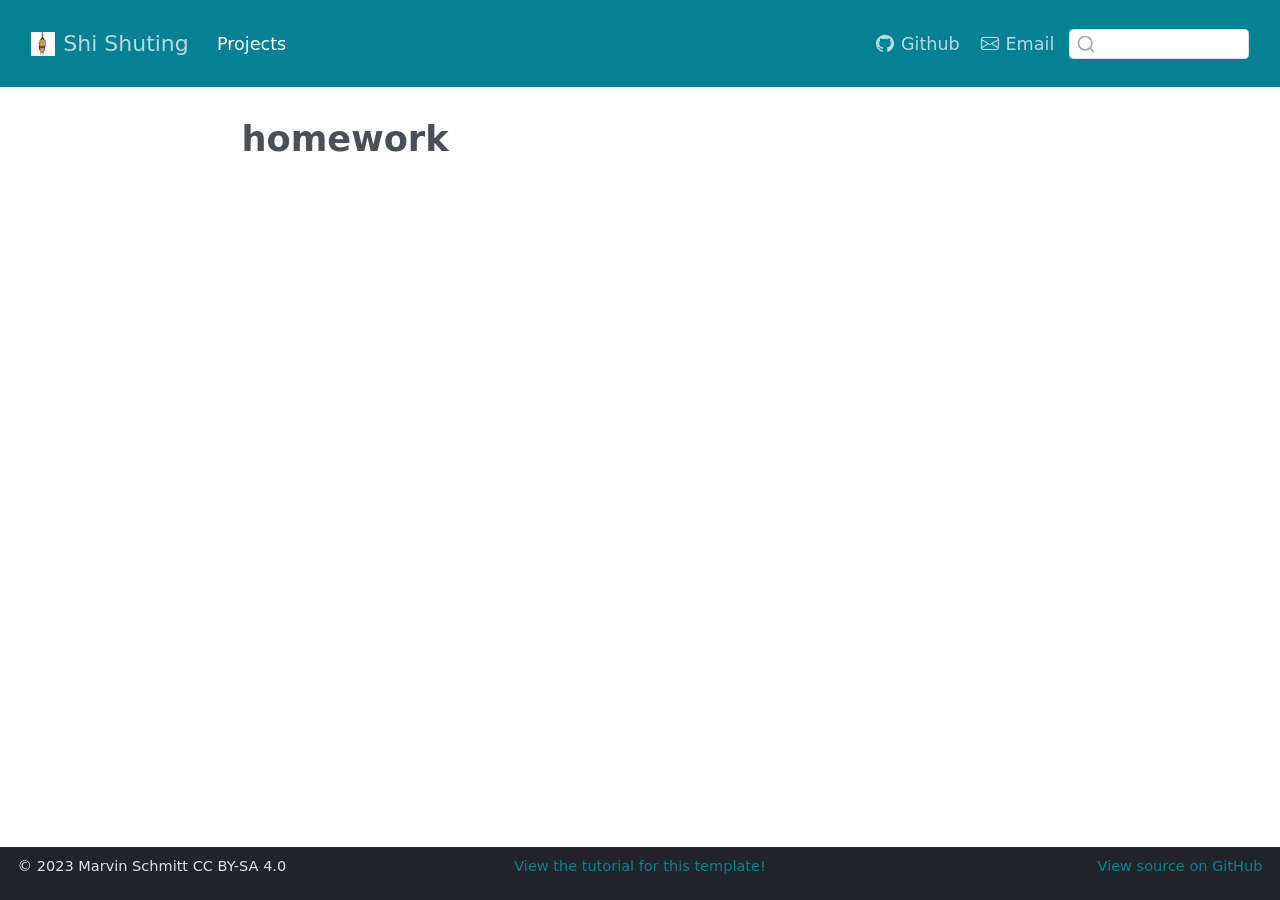
==== Shi Shuting quarto-main/docs/projects/index.html @ 3c091a4f "Add files via upload" ====
<!DOCTYPE html>
<html xmlns="http://www.w3.org/1999/xhtml" lang="en" xml:lang="en"><head>

<meta charset="utf-8">
<meta name="generator" content="quarto-1.6.39">

<meta name="viewport" content="width=device-width, initial-scale=1.0, user-scalable=yes">


<title>homework – Shi Shuting</title>
<style>
code{white-space: pre-wrap;}
span.smallcaps{font-variant: small-caps;}
div.columns{display: flex; gap: min(4vw, 1.5em);}
div.column{flex: auto; overflow-x: auto;}
div.hanging-indent{margin-left: 1.5em; text-indent: -1.5em;}
ul.task-list{list-style: none;}
ul.task-list li input[type="checkbox"] {
  width: 0.8em;
  margin: 0 0.8em 0.2em -1em; /* quarto-specific, see https://github.com/quarto-dev/quarto-cli/issues/4556 */ 
  vertical-align: middle;
}
</style>


<script src="../site_libs/quarto-nav/quarto-nav.js"></script>
<script src="../site_libs/clipboard/clipboard.min.js"></script>
<script src="../site_libs/quarto-search/autocomplete.umd.js"></script>
<script src="../site_libs/quarto-search/fuse.min.js"></script>
<script src="../site_libs/quarto-search/quarto-search.js"></script>
<meta name="quarto:offset" content="../">
<link href="..//img/1.png" rel="icon" type="image/png">
<script src="../site_libs/quarto-html/quarto.js"></script>
<script src="../site_libs/quarto-html/popper.min.js"></script>
<script src="../site_libs/quarto-html/tippy.umd.min.js"></script>
<script src="../site_libs/quarto-html/anchor.min.js"></script>
<link href="../site_libs/quarto-html/tippy.css" rel="stylesheet">
<link href="../site_libs/quarto-html/quarto-syntax-highlighting-e26003cea8cd680ca0c55a263523d882.css" rel="stylesheet" id="quarto-text-highlighting-styles">
<script src="../site_libs/bootstrap/bootstrap.min.js"></script>
<link href="../site_libs/bootstrap/bootstrap-icons.css" rel="stylesheet">
<link href="../site_libs/bootstrap/bootstrap-c781b29f8d1f3cf5d890b05e7d545fe9.min.css" rel="stylesheet" append-hash="true" id="quarto-bootstrap" data-mode="light">
<script id="quarto-search-options" type="application/json">{
  "location": "navbar",
  "copy-button": false,
  "collapse-after": 3,
  "panel-placement": "end",
  "type": "textbox",
  "limit": 50,
  "keyboard-shortcut": [
    "f",
    "/",
    "s"
  ],
  "language": {
    "search-no-results-text": "No results",
    "search-matching-documents-text": "matching documents",
    "search-copy-link-title": "Copy link to search",
    "search-hide-matches-text": "Hide additional matches",
    "search-more-match-text": "more match in this document",
    "search-more-matches-text": "more matches in this document",
    "search-clear-button-title": "Clear",
    "search-text-placeholder": "",
    "search-detached-cancel-button-title": "Cancel",
    "search-submit-button-title": "Submit",
    "search-label": "Search"
  }
}</script>


</head>

<body class="nav-fixed fullcontent">

<div id="quarto-search-results"></div>
  <header id="quarto-header" class="headroom fixed-top">
    <nav class="navbar navbar-expand-lg " data-bs-theme="dark">
      <div class="navbar-container container-fluid">
      <div class="navbar-brand-container mx-auto">
    <a href="../index.html" class="navbar-brand navbar-brand-logo">
    <img src="../img/tianzhong.png" alt="" class="navbar-logo">
    </a>
    <a class="navbar-brand" href="../index.html">
    <span class="navbar-title">Shi Shuting</span>
    </a>
  </div>
            <div id="quarto-search" class="" title="Search"></div>
          <button class="navbar-toggler" type="button" data-bs-toggle="collapse" data-bs-target="#navbarCollapse" aria-controls="navbarCollapse" role="menu" aria-expanded="false" aria-label="Toggle navigation" onclick="if (window.quartoToggleHeadroom) { window.quartoToggleHeadroom(); }">
  <span class="navbar-toggler-icon"></span>
</button>
          <div class="collapse navbar-collapse" id="navbarCollapse">
            <ul class="navbar-nav navbar-nav-scroll me-auto">
  <li class="nav-item">
    <a class="nav-link active" href="../projects/index.html" aria-current="page"> 
<span class="menu-text">Projects</span></a>
  </li>  
</ul>
            <ul class="navbar-nav navbar-nav-scroll ms-auto">
  <li class="nav-item">
    <a class="nav-link" href="https://github.com/SharkHisa/homework"> <i class="bi bi-github" role="img">
</i> 
<span class="menu-text">Github</span></a>
  </li>  
  <li class="nav-item">
    <a class="nav-link" href="mailto:mail.backsaberxxx@qq.com"> <i class="bi bi-envelope" role="img">
</i> 
<span class="menu-text">Email</span></a>
  </li>  
</ul>
          </div> <!-- /navcollapse -->
            <div class="quarto-navbar-tools">
</div>
      </div> <!-- /container-fluid -->
    </nav>
</header>
<!-- content -->
<div id="quarto-content" class="quarto-container page-columns page-rows-contents page-layout-article page-navbar">
<!-- sidebar -->
<!-- margin-sidebar -->
    
<!-- main -->
<main class="content" id="quarto-document-content">

<header id="title-block-header" class="quarto-title-block default">
<div class="quarto-title">
<h1 class="title">homework</h1>
</div>



<div class="quarto-title-meta">

    
  
    
  </div>
  


</header>





</main> <!-- /main -->
<script id="quarto-html-after-body" type="application/javascript">
window.document.addEventListener("DOMContentLoaded", function (event) {
  const toggleBodyColorMode = (bsSheetEl) => {
    const mode = bsSheetEl.getAttribute("data-mode");
    const bodyEl = window.document.querySelector("body");
    if (mode === "dark") {
      bodyEl.classList.add("quarto-dark");
      bodyEl.classList.remove("quarto-light");
    } else {
      bodyEl.classList.add("quarto-light");
      bodyEl.classList.remove("quarto-dark");
    }
  }
  const toggleBodyColorPrimary = () => {
    const bsSheetEl = window.document.querySelector("link#quarto-bootstrap");
    if (bsSheetEl) {
      toggleBodyColorMode(bsSheetEl);
    }
  }
  toggleBodyColorPrimary();  
  const icon = "";
  const anchorJS = new window.AnchorJS();
  anchorJS.options = {
    placement: 'right',
    icon: icon
  };
  anchorJS.add('.anchored');
  const isCodeAnnotation = (el) => {
    for (const clz of el.classList) {
      if (clz.startsWith('code-annotation-')) {                     
        return true;
      }
    }
    return false;
  }
  const onCopySuccess = function(e) {
    // button target
    const button = e.trigger;
    // don't keep focus
    button.blur();
    // flash "checked"
    button.classList.add('code-copy-button-checked');
    var currentTitle = button.getAttribute("title");
    button.setAttribute("title", "Copied!");
    let tooltip;
    if (window.bootstrap) {
      button.setAttribute("data-bs-toggle", "tooltip");
      button.setAttribute("data-bs-placement", "left");
      button.setAttribute("data-bs-title", "Copied!");
      tooltip = new bootstrap.Tooltip(button, 
        { trigger: "manual", 
          customClass: "code-copy-button-tooltip",
          offset: [0, -8]});
      tooltip.show();    
    }
    setTimeout(function() {
      if (tooltip) {
        tooltip.hide();
        button.removeAttribute("data-bs-title");
        button.removeAttribute("data-bs-toggle");
        button.removeAttribute("data-bs-placement");
      }
      button.setAttribute("title", currentTitle);
      button.classList.remove('code-copy-button-checked');
    }, 1000);
    // clear code selection
    e.clearSelection();
  }
  const getTextToCopy = function(trigger) {
      const codeEl = trigger.previousElementSibling.cloneNode(true);
      for (const childEl of codeEl.children) {
        if (isCodeAnnotation(childEl)) {
          childEl.remove();
        }
      }
      return codeEl.innerText;
  }
  const clipboard = new window.ClipboardJS('.code-copy-button:not([data-in-quarto-modal])', {
    text: getTextToCopy
  });
  clipboard.on('success', onCopySuccess);
  if (window.document.getElementById('quarto-embedded-source-code-modal')) {
    const clipboardModal = new window.ClipboardJS('.code-copy-button[data-in-quarto-modal]', {
      text: getTextToCopy,
      container: window.document.getElementById('quarto-embedded-source-code-modal')
    });
    clipboardModal.on('success', onCopySuccess);
  }
    var localhostRegex = new RegExp(/^(?:http|https):\/\/localhost\:?[0-9]*\//);
    var mailtoRegex = new RegExp(/^mailto:/);
      var filterRegex = new RegExp('/' + window.location.host + '/');
    var isInternal = (href) => {
        return filterRegex.test(href) || localhostRegex.test(href) || mailtoRegex.test(href);
    }
    // Inspect non-navigation links and adorn them if external
 	var links = window.document.querySelectorAll('a[href]:not(.nav-link):not(.navbar-brand):not(.toc-action):not(.sidebar-link):not(.sidebar-item-toggle):not(.pagination-link):not(.no-external):not([aria-hidden]):not(.dropdown-item):not(.quarto-navigation-tool):not(.about-link)');
    for (var i=0; i<links.length; i++) {
      const link = links[i];
      if (!isInternal(link.href)) {
        // undo the damage that might have been done by quarto-nav.js in the case of
        // links that we want to consider external
        if (link.dataset.originalHref !== undefined) {
          link.href = link.dataset.originalHref;
        }
      }
    }
  function tippyHover(el, contentFn, onTriggerFn, onUntriggerFn) {
    const config = {
      allowHTML: true,
      maxWidth: 500,
      delay: 100,
      arrow: false,
      appendTo: function(el) {
          return el.parentElement;
      },
      interactive: true,
      interactiveBorder: 10,
      theme: 'quarto',
      placement: 'bottom-start',
    };
    if (contentFn) {
      config.content = contentFn;
    }
    if (onTriggerFn) {
      config.onTrigger = onTriggerFn;
    }
    if (onUntriggerFn) {
      config.onUntrigger = onUntriggerFn;
    }
    window.tippy(el, config); 
  }
  const noterefs = window.document.querySelectorAll('a[role="doc-noteref"]');
  for (var i=0; i<noterefs.length; i++) {
    const ref = noterefs[i];
    tippyHover(ref, function() {
      // use id or data attribute instead here
      let href = ref.getAttribute('data-footnote-href') || ref.getAttribute('href');
      try { href = new URL(href).hash; } catch {}
      const id = href.replace(/^#\/?/, "");
      const note = window.document.getElementById(id);
      if (note) {
        return note.innerHTML;
      } else {
        return "";
      }
    });
  }
  const xrefs = window.document.querySelectorAll('a.quarto-xref');
  const processXRef = (id, note) => {
    // Strip column container classes
    const stripColumnClz = (el) => {
      el.classList.remove("page-full", "page-columns");
      if (el.children) {
        for (const child of el.children) {
          stripColumnClz(child);
        }
      }
    }
    stripColumnClz(note)
    if (id === null || id.startsWith('sec-')) {
      // Special case sections, only their first couple elements
      const container = document.createElement("div");
      if (note.children && note.children.length > 2) {
        container.appendChild(note.children[0].cloneNode(true));
        for (let i = 1; i < note.children.length; i++) {
          const child = note.children[i];
          if (child.tagName === "P" && child.innerText === "") {
            continue;
          } else {
            container.appendChild(child.cloneNode(true));
            break;
          }
        }
        if (window.Quarto?.typesetMath) {
          window.Quarto.typesetMath(container);
        }
        return container.innerHTML
      } else {
        if (window.Quarto?.typesetMath) {
          window.Quarto.typesetMath(note);
        }
        return note.innerHTML;
      }
    } else {
      // Remove any anchor links if they are present
      const anchorLink = note.querySelector('a.anchorjs-link');
      if (anchorLink) {
        anchorLink.remove();
      }
      if (window.Quarto?.typesetMath) {
        window.Quarto.typesetMath(note);
      }
      if (note.classList.contains("callout")) {
        return note.outerHTML;
      } else {
        return note.innerHTML;
      }
    }
  }
  for (var i=0; i<xrefs.length; i++) {
    const xref = xrefs[i];
    tippyHover(xref, undefined, function(instance) {
      instance.disable();
      let url = xref.getAttribute('href');
      let hash = undefined; 
      if (url.startsWith('#')) {
        hash = url;
      } else {
        try { hash = new URL(url).hash; } catch {}
      }
      if (hash) {
        const id = hash.replace(/^#\/?/, "");
        const note = window.document.getElementById(id);
        if (note !== null) {
          try {
            const html = processXRef(id, note.cloneNode(true));
            instance.setContent(html);
          } finally {
            instance.enable();
            instance.show();
          }
        } else {
          // See if we can fetch this
          fetch(url.split('#')[0])
          .then(res => res.text())
          .then(html => {
            const parser = new DOMParser();
            const htmlDoc = parser.parseFromString(html, "text/html");
            const note = htmlDoc.getElementById(id);
            if (note !== null) {
              const html = processXRef(id, note);
              instance.setContent(html);
            } 
          }).finally(() => {
            instance.enable();
            instance.show();
          });
        }
      } else {
        // See if we can fetch a full url (with no hash to target)
        // This is a special case and we should probably do some content thinning / targeting
        fetch(url)
        .then(res => res.text())
        .then(html => {
          const parser = new DOMParser();
          const htmlDoc = parser.parseFromString(html, "text/html");
          const note = htmlDoc.querySelector('main.content');
          if (note !== null) {
            // This should only happen for chapter cross references
            // (since there is no id in the URL)
            // remove the first header
            if (note.children.length > 0 && note.children[0].tagName === "HEADER") {
              note.children[0].remove();
            }
            const html = processXRef(null, note);
            instance.setContent(html);
          } 
        }).finally(() => {
          instance.enable();
          instance.show();
        });
      }
    }, function(instance) {
    });
  }
      let selectedAnnoteEl;
      const selectorForAnnotation = ( cell, annotation) => {
        let cellAttr = 'data-code-cell="' + cell + '"';
        let lineAttr = 'data-code-annotation="' +  annotation + '"';
        const selector = 'span[' + cellAttr + '][' + lineAttr + ']';
        return selector;
      }
      const selectCodeLines = (annoteEl) => {
        const doc = window.document;
        const targetCell = annoteEl.getAttribute("data-target-cell");
        const targetAnnotation = annoteEl.getAttribute("data-target-annotation");
        const annoteSpan = window.document.querySelector(selectorForAnnotation(targetCell, targetAnnotation));
        const lines = annoteSpan.getAttribute("data-code-lines").split(",");
        const lineIds = lines.map((line) => {
          return targetCell + "-" + line;
        })
        let top = null;
        let height = null;
        let parent = null;
        if (lineIds.length > 0) {
            //compute the position of the single el (top and bottom and make a div)
            const el = window.document.getElementById(lineIds[0]);
            top = el.offsetTop;
            height = el.offsetHeight;
            parent = el.parentElement.parentElement;
          if (lineIds.length > 1) {
            const lastEl = window.document.getElementById(lineIds[lineIds.length - 1]);
            const bottom = lastEl.offsetTop + lastEl.offsetHeight;
            height = bottom - top;
          }
          if (top !== null && height !== null && parent !== null) {
            // cook up a div (if necessary) and position it 
            let div = window.document.getElementById("code-annotation-line-highlight");
            if (div === null) {
              div = window.document.createElement("div");
              div.setAttribute("id", "code-annotation-line-highlight");
              div.style.position = 'absolute';
              parent.appendChild(div);
            }
            div.style.top = top - 2 + "px";
            div.style.height = height + 4 + "px";
            div.style.left = 0;
            let gutterDiv = window.document.getElementById("code-annotation-line-highlight-gutter");
            if (gutterDiv === null) {
              gutterDiv = window.document.createElement("div");
              gutterDiv.setAttribute("id", "code-annotation-line-highlight-gutter");
              gutterDiv.style.position = 'absolute';
              const codeCell = window.document.getElementById(targetCell);
              const gutter = codeCell.querySelector('.code-annotation-gutter');
              gutter.appendChild(gutterDiv);
            }
            gutterDiv.style.top = top - 2 + "px";
            gutterDiv.style.height = height + 4 + "px";
          }
          selectedAnnoteEl = annoteEl;
        }
      };
      const unselectCodeLines = () => {
        const elementsIds = ["code-annotation-line-highlight", "code-annotation-line-highlight-gutter"];
        elementsIds.forEach((elId) => {
          const div = window.document.getElementById(elId);
          if (div) {
            div.remove();
          }
        });
        selectedAnnoteEl = undefined;
      };
        // Handle positioning of the toggle
    window.addEventListener(
      "resize",
      throttle(() => {
        elRect = undefined;
        if (selectedAnnoteEl) {
          selectCodeLines(selectedAnnoteEl);
        }
      }, 10)
    );
    function throttle(fn, ms) {
    let throttle = false;
    let timer;
      return (...args) => {
        if(!throttle) { // first call gets through
            fn.apply(this, args);
            throttle = true;
        } else { // all the others get throttled
            if(timer) clearTimeout(timer); // cancel #2
            timer = setTimeout(() => {
              fn.apply(this, args);
              timer = throttle = false;
            }, ms);
        }
      };
    }
      // Attach click handler to the DT
      const annoteDls = window.document.querySelectorAll('dt[data-target-cell]');
      for (const annoteDlNode of annoteDls) {
        annoteDlNode.addEventListener('click', (event) => {
          const clickedEl = event.target;
          if (clickedEl !== selectedAnnoteEl) {
            unselectCodeLines();
            const activeEl = window.document.querySelector('dt[data-target-cell].code-annotation-active');
            if (activeEl) {
              activeEl.classList.remove('code-annotation-active');
            }
            selectCodeLines(clickedEl);
            clickedEl.classList.add('code-annotation-active');
          } else {
            // Unselect the line
            unselectCodeLines();
            clickedEl.classList.remove('code-annotation-active');
          }
        });
      }
  const findCites = (el) => {
    const parentEl = el.parentElement;
    if (parentEl) {
      const cites = parentEl.dataset.cites;
      if (cites) {
        return {
          el,
          cites: cites.split(' ')
        };
      } else {
        return findCites(el.parentElement)
      }
    } else {
      return undefined;
    }
  };
  var bibliorefs = window.document.querySelectorAll('a[role="doc-biblioref"]');
  for (var i=0; i<bibliorefs.length; i++) {
    const ref = bibliorefs[i];
    const citeInfo = findCites(ref);
    if (citeInfo) {
      tippyHover(citeInfo.el, function() {
        var popup = window.document.createElement('div');
        citeInfo.cites.forEach(function(cite) {
          var citeDiv = window.document.createElement('div');
          citeDiv.classList.add('hanging-indent');
          citeDiv.classList.add('csl-entry');
          var biblioDiv = window.document.getElementById('ref-' + cite);
          if (biblioDiv) {
            citeDiv.innerHTML = biblioDiv.innerHTML;
          }
          popup.appendChild(citeDiv);
        });
        return popup.innerHTML;
      });
    }
  }
});
</script>
</div> <!-- /content -->
<footer class="footer">
  <div class="nav-footer">
    <div class="nav-footer-left">
<p><span class="faux-block">© 2023 Marvin Schmitt CC BY-SA 4.0</span></p>
</div>   
    <div class="nav-footer-center">
<p><span class="faux-block"><a href="www.sharkhisa.com/blog/homework-quarto/">View the tutorial for this template!</a></span></p>
</div>
    <div class="nav-footer-right">
<p><span class="faux-block"><a href="https://github.com/SharkHisa/homework">View source on GitHub</a></span></p>
</div>
  </div>
</footer>




</body></html>
---- Shi Shuting quarto-main/docs/site_libs/quarto-html/tippy.css ----
.tippy-box[data-animation=fade][data-state=hidden]{opacity:0}[data-tippy-root]{max-width:calc(100vw - 10px)}.tippy-box{position:relative;background-color:#333;color:#fff;border-radius:4px;font-size:14px;line-height:1.4;white-space:normal;outline:0;transition-property:transform,visibility,opacity}.tippy-box[data-placement^=top]>.tippy-arrow{bottom:0}.tippy-box[data-placement^=top]>.tippy-arrow:before{bottom:-7px;left:0;border-width:8px 8px 0;border-top-color:initial;transform-origin:center top}.tippy-box[data-placement^=bottom]>.tippy-arrow{top:0}.tippy-box[data-placement^=bottom]>.tippy-arrow:before{top:-7px;left:0;border-width:0 8px 8px;border-bottom-color:initial;transform-origin:center bottom}.tippy-box[data-placement^=left]>.tippy-arrow{right:0}.tippy-box[data-placement^=left]>.tippy-arrow:before{border-width:8px 0 8px 8px;border-left-color:initial;right:-7px;transform-origin:center left}.tippy-box[data-placement^=right]>.tippy-arrow{left:0}.tippy-box[data-placement^=right]>.tippy-arrow:before{left:-7px;border-width:8px 8px 8px 0;border-right-color:initial;transform-origin:center right}.tippy-box[data-inertia][data-state=visible]{transition-timing-function:cubic-bezier(.54,1.5,.38,1.11)}.tippy-arrow{width:16px;height:16px;color:#333}.tippy-arrow:before{content:"";position:absolute;border-color:transparent;border-style:solid}.tippy-content{position:relative;padding:5px 9px;z-index:1}
---- Shi Shuting quarto-main/docs/site_libs/quarto-html/quarto-syntax-highlighting-e26003cea8cd680ca0c55a263523d882.css ----
/* quarto syntax highlight colors */
:root {
  --quarto-hl-ot-color: #003B4F;
  --quarto-hl-at-color: #657422;
  --quarto-hl-ss-color: #20794D;
  --quarto-hl-an-color: #5E5E5E;
  --quarto-hl-fu-color: #4758AB;
  --quarto-hl-st-color: #20794D;
  --quarto-hl-cf-color: #003B4F;
  --quarto-hl-op-color: #5E5E5E;
  --quarto-hl-er-color: #AD0000;
  --quarto-hl-bn-color: #AD0000;
  --quarto-hl-al-color: #AD0000;
  --quarto-hl-va-color: #111111;
  --quarto-hl-bu-color: inherit;
  --quarto-hl-ex-color: inherit;
  --quarto-hl-pp-color: #AD0000;
  --quarto-hl-in-color: #5E5E5E;
  --quarto-hl-vs-color: #20794D;
  --quarto-hl-wa-color: #5E5E5E;
  --quarto-hl-do-color: #5E5E5E;
  --quarto-hl-im-color: #00769E;
  --quarto-hl-ch-color: #20794D;
  --quarto-hl-dt-color: #AD0000;
  --quarto-hl-fl-color: #AD0000;
  --quarto-hl-co-color: #5E5E5E;
  --quarto-hl-cv-color: #5E5E5E;
  --quarto-hl-cn-color: #8f5902;
  --quarto-hl-sc-color: #5E5E5E;
  --quarto-hl-dv-color: #AD0000;
  --quarto-hl-kw-color: #003B4F;
}

/* other quarto variables */
:root {
  --quarto-font-monospace: SFMono-Regular, Menlo, Monaco, Consolas, "Liberation Mono", "Courier New", monospace;
}

pre > code.sourceCode > span {
  color: #003B4F;
}

code span {
  color: #003B4F;
}

code.sourceCode > span {
  color: #003B4F;
}

div.sourceCode,
div.sourceCode pre.sourceCode {
  color: #003B4F;
}

code span.ot {
  color: #003B4F;
  font-style: inherit;
}

code span.at {
  color: #657422;
  font-style: inherit;
}

code span.ss {
  color: #20794D;
  font-style: inherit;
}

code span.an {
  color: #5E5E5E;
  font-style: inherit;
}

code span.fu {
  color: #4758AB;
  font-style: inherit;
}

code span.st {
  color: #20794D;
  font-style: inherit;
}

code span.cf {
  color: #003B4F;
  font-weight: bold;
  font-style: inherit;
}

code span.op {
  color: #5E5E5E;
  font-style: inherit;
}

code span.er {
  color: #AD0000;
  font-style: inherit;
}

code span.bn {
  color: #AD0000;
  font-style: inherit;
}

code span.al {
  color: #AD0000;
  font-style: inherit;
}

code span.va {
  color: #111111;
  font-style: inherit;
}

code span.bu {
  font-style: inherit;
}

code span.ex {
  font-style: inherit;
}

code span.pp {
  color: #AD0000;
  font-style: inherit;
}

code span.in {
  color: #5E5E5E;
  font-style: inherit;
}

code span.vs {
  color: #20794D;
  font-style: inherit;
}

code span.wa {
  color: #5E5E5E;
  font-style: italic;
}

code span.do {
  color: #5E5E5E;
  font-style: italic;
}

code span.im {
  color: #00769E;
  font-style: inherit;
}

code span.ch {
  color: #20794D;
  font-style: inherit;
}

code span.dt {
  color: #AD0000;
  font-style: inherit;
}

code span.fl {
  color: #AD0000;
  font-style: inherit;
}

code span.co {
  color: #5E5E5E;
  font-style: inherit;
}

code span.cv {
  color: #5E5E5E;
  font-style: italic;
}

code span.cn {
  color: #8f5902;
  font-style: inherit;
}

code span.sc {
  color: #5E5E5E;
  font-style: inherit;
}

code span.dv {
  color: #AD0000;
  font-style: inherit;
}

code span.kw {
  color: #003B4F;
  font-weight: bold;
  font-style: inherit;
}

.prevent-inlining {
  content: "</";
}

/*# sourceMappingURL=e90e9ab646ea9b1aaa61e089606e0f97.css.map */
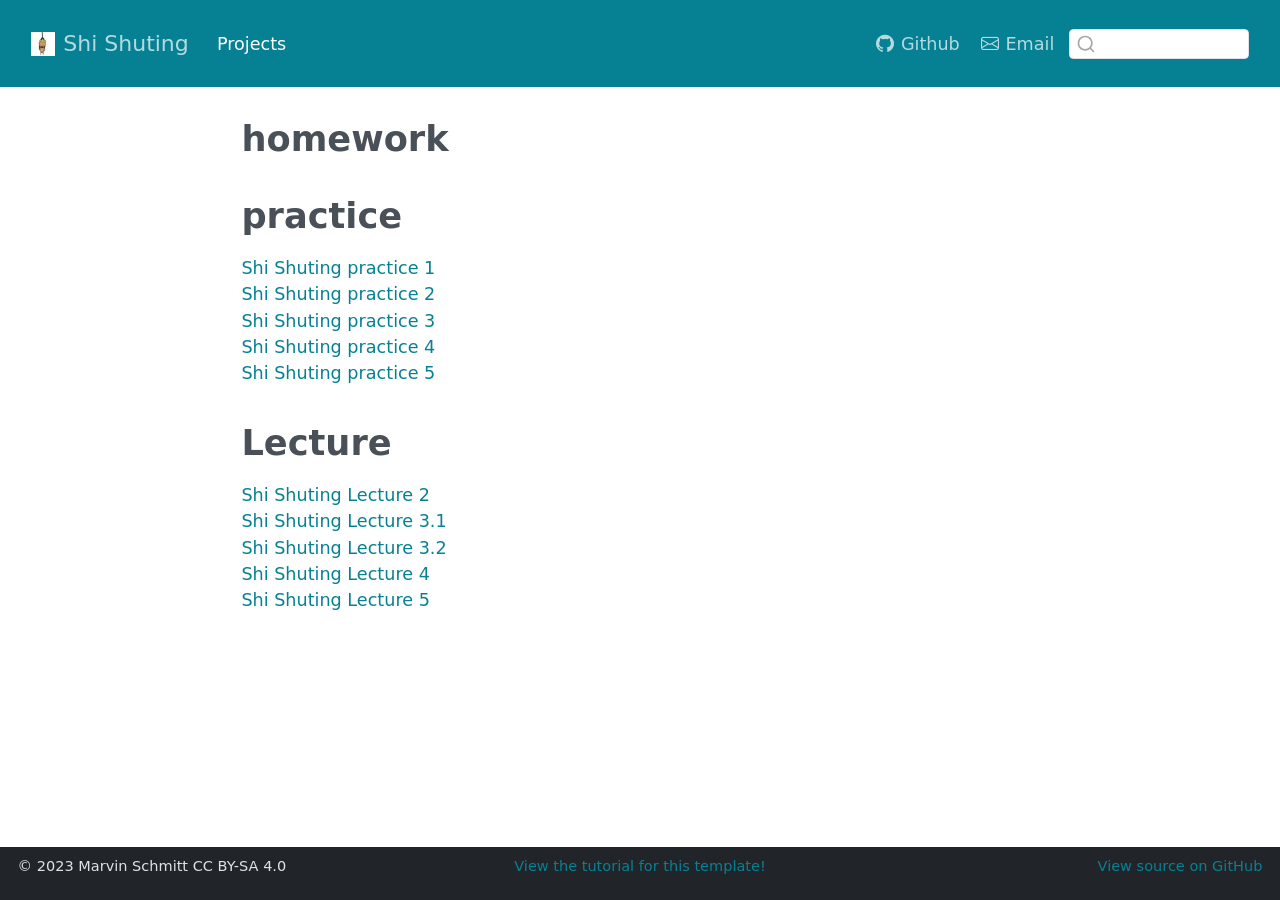
==== commit 4aa1c37e: "Add files via upload" ====
--- a/Shi Shuting quarto-main/docs/projects/index.html
+++ b/Shi Shuting quarto-main/docs/projects/index.html
@@ -141,6 +141,35 @@
 
 
 
+<meta charset="UTF-8">
+<meta name="viewport" content="width=device-width, initial-scale=1.0">
+<title>
+作业跳转示例
+</title>
+
+
+<h1>
+practice
+</h1>
+<p><a href="https://github.com/SharkHisa/homework/tree/main/Shi%20Shuting%20practice1" target="_blank">Shi Shuting practice 1</a><br> <a href="https://github.com/SharkHisa/homework/tree/main/Shi%20Shuting%20practice2" target="_blank">Shi Shuting practice 2</a><br> <a href="https://github.com/SharkHisa/homework/tree/main/Shi%20Shuting%20practice3" target="_blank">Shi Shuting practice 3</a><br> <a href="https://github.com/SharkHisa/homework/tree/main/Shi%20Shuting%20practice4" target="_blank">Shi Shuting practice 4</a><br> <a href="https://github.com/SharkHisa/homework/tree/main/Shi%20Shuting%20practice6" target="_blank">Shi Shuting practice 5</a><br></p>
+<title>
+作业跳转示例
+</title>
+
+
+<h1>
+Lecture
+</h1>
+<a href="https://github.com/SharkHisa/homework/blob/main/Shi%20Shuting%20Lecture2.ipynb" target="_blank">Shi Shuting Lecture 2</a><br> <a href="https://github.com/SharkHisa/homework/blob/main/Shi%20Shuting%20Lecture3.1.ipynb" target="_blank">Shi Shuting Lecture 3.1</a><br> <a href="https://github.com/SharkHisa/homework/blob/main/Shi%20Shuting%20Lecture3.2.ipynb" target="_blank">Shi Shuting Lecture 3.2</a><br> <a href="https://www.example.com/page2" target="_blank">Shi Shuting Lecture 4</a><br> <a href="https://github.com/SharkHisa/homework/blob/main/Shi%20Shuting%20Lecture4.ipynb" target="_blank">Shi Shuting Lecture 5</a><br> <!-- 
+    注意：
+    1. 这里的 href 属性直接指定了要跳转的网页 URL。
+    2. target="_blank" 表示在新窗口或新标签页中打开链接（可选）。
+    3. 如果不想在新窗口打开，可以移除 target="_blank"。
+    -->
+
+
+
+
 
 </main> <!-- /main -->
 <script id="quarto-html-after-body" type="application/javascript">
